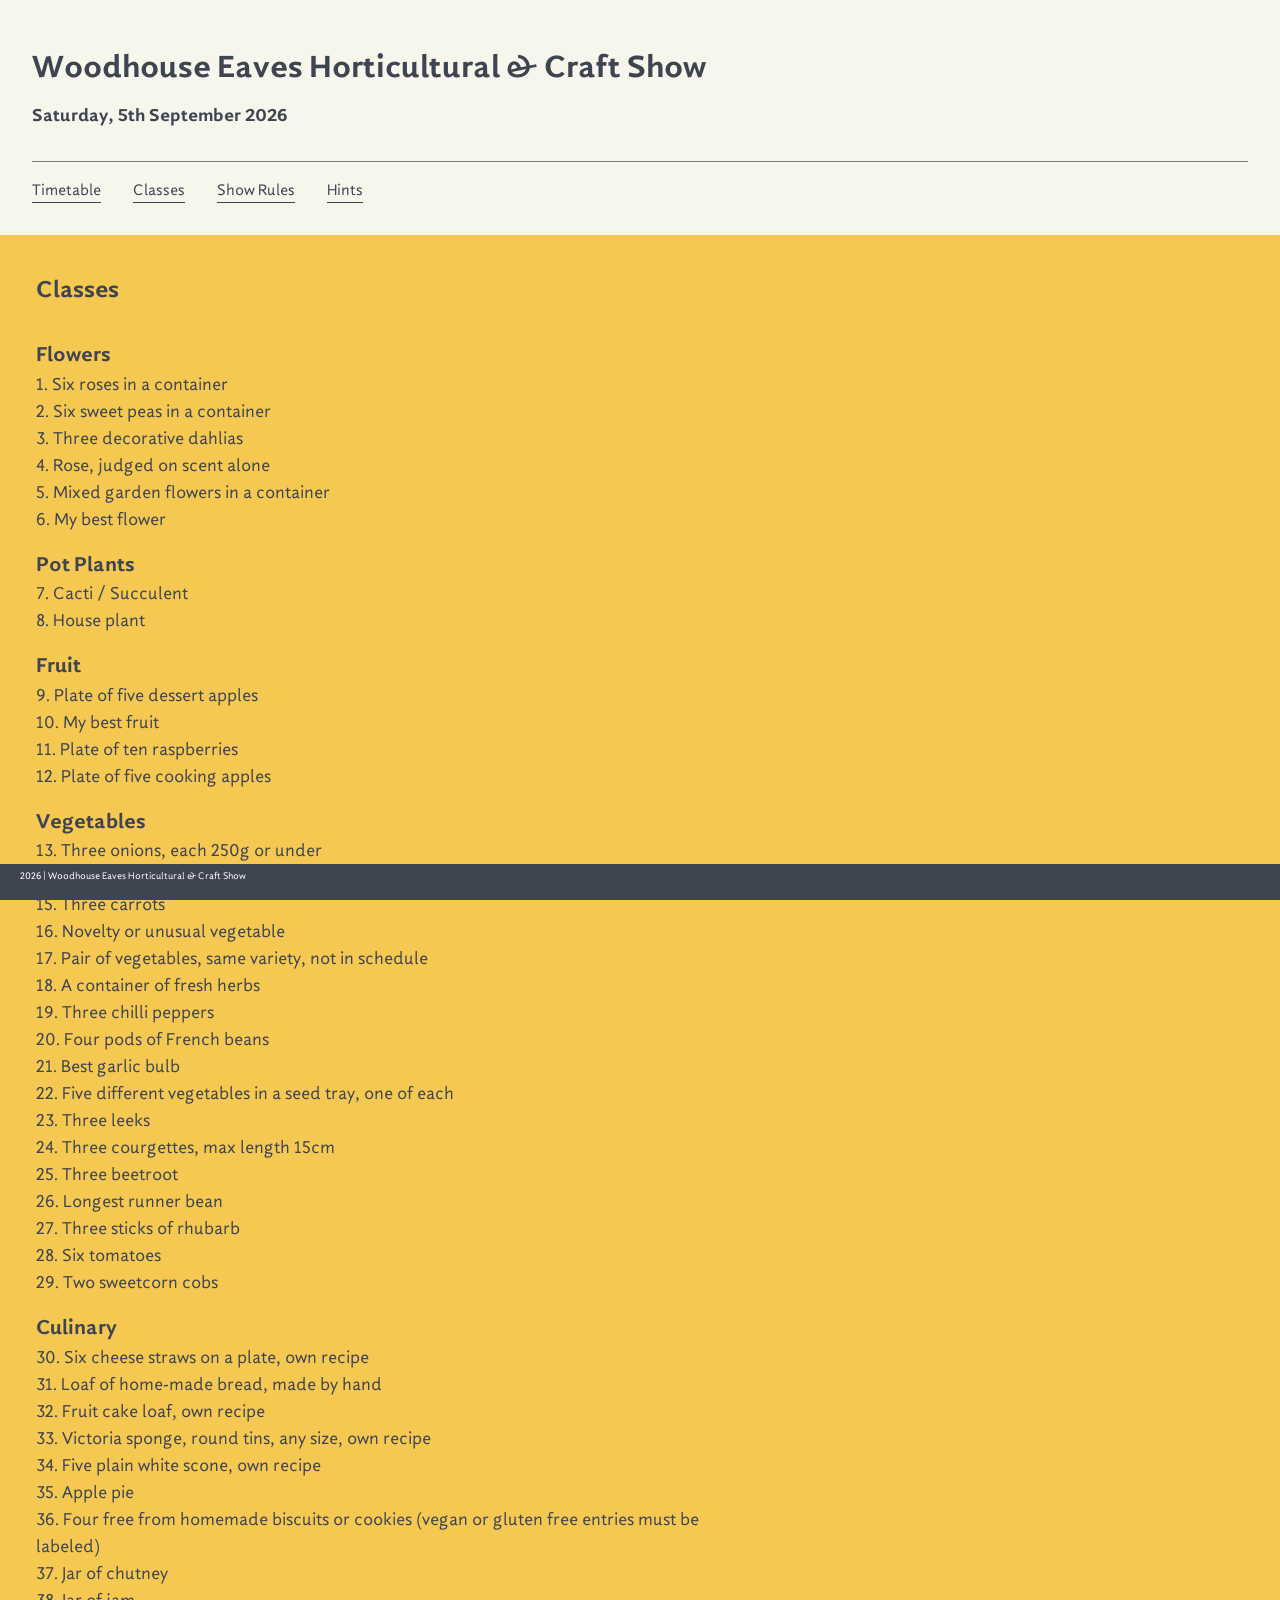
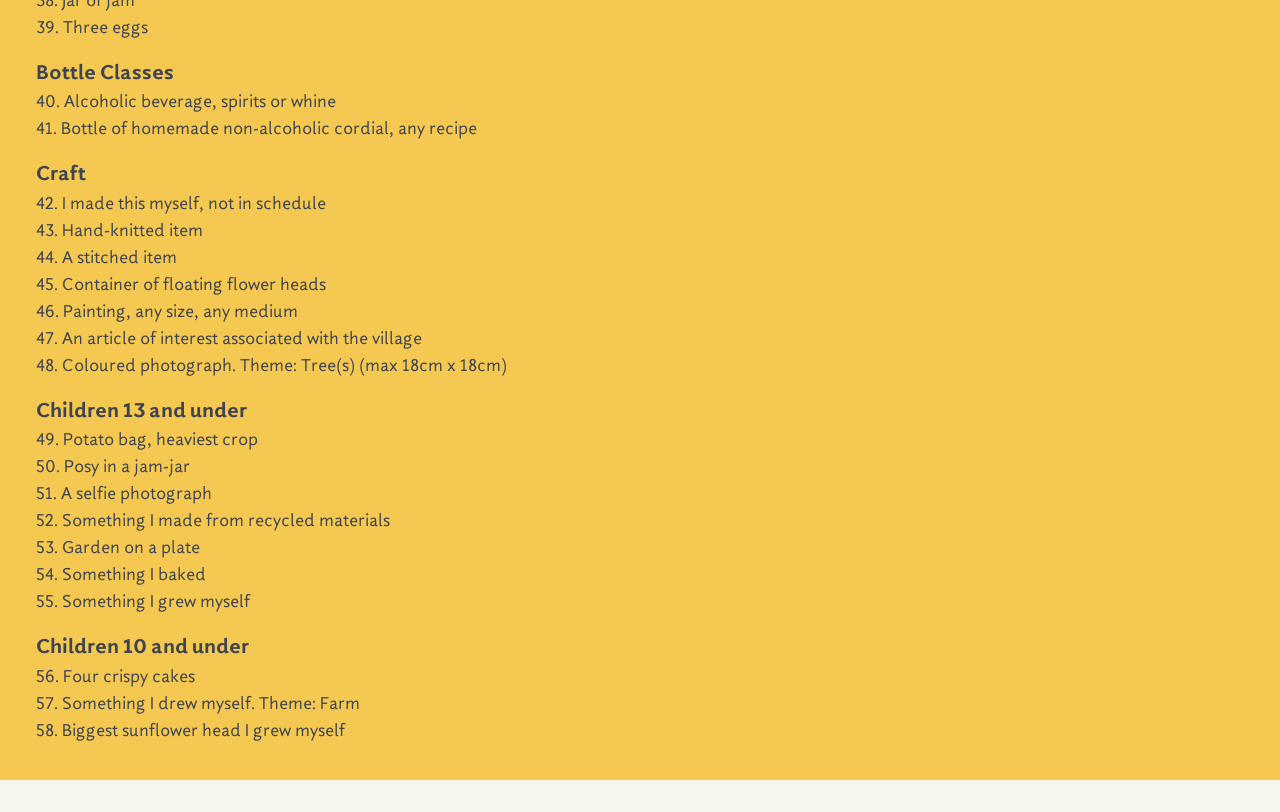
==== classes.html @ 9db7492a "Initial commit" ====
<!DOCTYPE html>
<html class="no-js">
<head>

	<meta charset="UTF-8" />
	<meta name="viewport" content="width=device-width, initial-scale=1.0">
    
    <title>Woodhouse Eaves Horticultural & Craft Show</title>    
    <link rel="stylesheet" href="css/screen.css?v=0.12" />        
</head>

<body>

<header>
    <h1><a href="index.html">Woodhouse Eaves Horticultural & Craft Show</a></h1>
    <p><strong>Saturday, 5th September 2026</strong></p>
    <hr>
	<nav>
		<ul>
            <li><a href="index.html">Timetable</a></li>
            <li><a href="classes.html">Classes</a></li>
            <li><a href="showrules.html">Show Rules</a></li>
            <li><a href="hints.html">Hints</a></li>
		</ul>
    </nav>
</header>

<section id="classes">
	<h2>Classes</h2>
    <h3>Flowers</h3>
    <ol class="start">
        <li>Six roses in a container</li>
        <li>Six sweet peas in a container</li>
        <li>Three decorative dahlias</li>
        <li>Rose, judged on scent alone</li>
        <li>Mixed garden flowers in a container</li>
        <li>My best flower</li>
    </ol>
    <h3>Pot Plants</h3>
    <ol class="continue">
        <li>Cacti / Succulent</li>
        <li>House plant</li>
    </ol>
    <h3>Fruit</h3>
    <ol class="continue">
        <li>Plate of five dessert apples</li>
        <li>My best fruit</li>
        <li>Plate of ten raspberries</li>
        <li>Plate of five cooking apples</li>
    </ol>
    <h3>Vegetables</h3>
    <ol class="continue">
        <li>Three onions, each 250g or under</li>
        <li>Four white potatoes of the same variety</li>
        <li>Three carrots</li>
        <li>Novelty or unusual vegetable</li>
        <li>Pair of vegetables, same variety, not in schedule</li>
        <li>A container of fresh herbs</li>
        <li>Three chilli peppers</li>
        <li>Four pods of French beans</li>
        <li>Best garlic bulb</li>
        <li>Five different vegetables in a seed tray, one of each</li>
        <li>Three leeks</li>
        <li>Three courgettes, max length 15cm</li>
        <li>Three beetroot</li>
        <li>Longest runner bean</li>
        <li>Three sticks of rhubarb</li>
        <li>Six tomatoes </li>
        <li>Two sweetcorn cobs</li>
    </ol>
    <h3>Culinary</h3>
    <ol class="continue">
        <li>Six cheese straws on a plate, own recipe</li>
        <li>Loaf of home-made bread, made by hand</li>
        <li>Fruit cake loaf, own recipe</li>
        <li>Victoria sponge, round tins, any size, own recipe</li>
        <li>Five plain white scone, own recipe</li>
        <li>Apple pie</li>
        <li>Four free from homemade biscuits or cookies (vegan or gluten free entries must be labeled)</li>
        <li>Jar of chutney</li>
        <li>Jar of jam</li>
        <li>Three eggs</li>
    </ol>
    <h3>Bottle Classes</h3>
    <ol class="continue">
        <li>Alcoholic beverage, spirits or whine</li>
        <li>Bottle of homemade non-alcoholic cordial, any recipe</li>
    </ol>
    <h3>Craft</h3>
    <ol class="continue">
        <li>I made this myself, not in schedule</li>
        <li>Hand-knitted item</li>
        <li>A stitched item</li>
        <li>Container of floating flower heads</li>
        <li>Painting, any size, any medium</li>
        <li>An article of interest associated with the village</li>
        <li>Coloured photograph. Theme: Tree(s) (max 18cm x 18cm)</li>
    </ol>
    <h3>Children 13 and under</h3>
    <ol class="continue">
        <li>Potato bag, heaviest crop</li>
        <li>Posy in a jam-jar</li>
        <li>A selfie photograph</li>
        <li>Something I made from recycled materials</li>
        <li>Garden on a plate</li>
        <li>Something I baked</li>
        <li>Something I grew myself</li>
    </ol>
    <h3>Children 10 and under</h3>
    <ol class="continue">
        <li>Four crispy cakes</li>
        <li>Something I drew myself. Theme: Farm</li>
        <li>Biggest sunflower head I grew myself</li>
    </ol>
</section>

<footer>
   	<p>2026 | Woodhouse Eaves Horticultural & Craft Show</p>
</footer>

</body>
</html>
---- css/screen.css ----
/*
Description: Show rules and information for the Woodhouse Eaves Horticultural & Craft Show
Author: Joke De Winter 
Author URI: https://www.jokedewinter.co.uk
Date: February 23, 2026
Type: screen.css
*/

@font-face {
  font-family: 'Ceruza';
  font-style: normal;
  font-weight: 400;
  src: local(''),
       url('../fonts/Ceruza-Micro-001-Regular.woff') format('woff'); 
}

@font-face {
  font-family: 'Ceruza';
  font-style: normal;
  font-weight: 700;
  src: local(''),
       url('../fonts/Ceruza-Micro-001-Bold.woff') format('woff'); 
}



:root {
    --base: 32px;
    
    --font-body: 'Ceruza', sans-serif;
    
    --col-text: #3f4451;
	--col-text-light: #9f9f9f;
	--col-text-reverse: #fff;
    
	--col-page: #f7f6ec;
    --col-border: #777;

    --col-yellow: #f5c951; 

}

/**
 * -------------------------------------------------------- 
 * Reset
 * -------------------------------------------------------- */

* { margin: 0; padding: 0; }

*, *:before, *:after { box-sizing: border-box; }
article, aside, details, figcaption, figure, footer, header, hgroup, menu, nav, section { display: block; }
nav ul li { list-style: none; }
nav ul li::before { content: "\200B"; }
@media screen and ( max-width: 37.49em ) { nav ul li  { margin-left: 0; } }


/**
 * -------------------------------------------------------- 
 * Global site settings
 * -------------------------------------------------------- */

html { font-size: 62.5%; }

body {
    margin: 0 auto;
    font-family: var(--font-body);
    font-size: 1.8rem;
    line-height: 1.5;
    overflow-x: hidden;
	
	background-color: var(--col-page);
	color: var(--col-text);
}

body > * { padding: 2em; }


/**
 * -------------------------------------------------------- 
 * Typography
 * -------------------------------------------------------- */

h1 {
	font-size: 3.2rem; 
    line-height: 1.2;
	padding: calc(var(--base) /2) 0; 
}

h2 {
	font-size: 2.4rem; 
	padding: 0 0 calc(var(--base) /2) 0; 
}

h3 {
    font-size: 2.1rem;
    margin-top: calc(var(--base) /2);
}

h4 {
    text-transform: uppercase;
    margin-top: calc(var(--base) /2);
}

p { padding: 0 0 calc(var(--base) /2) 0; }

hr {
    border: none;
    background-color: var(--col-border);
    height: 1px;
    margin: calc(var(--base) / 2) 0;
}

table { margin-bottom: var(--base); }
th, td { padding: 0 10px; }

#classes ol.start { counter-reset: classes; }
#classes li:before { content: counter(classes) ". "; }
#classes li { 
    counter-increment: classes;
    list-style-type: none;
}


section > ul,
article > ul { margin-left: var(--base); }

section > ul li,
article > ul li { padding-bottom: calc(var(--base) / 3); }

/**
 * -------------------------------------------------------- 
 * Links
 * -------------------------------------------------------- */

a {	
	color:inherit; 
	text-decoration:none; 
}


/**
 * -------------------------------------------------------- 
 * Header
 * -------------------------------------------------------- */

header {
	width: 100%;
	padding: var(--base); 
	background-color: var(--col-page);
}

nav ul { display: flex; }

nav ul li { 
    font-size: 1.6rem;
    margin-right: 2em; 
    border-bottom: 1px solid var(--col-text);
}

nav ul li:hover {
    color: #e78a5f;
    border-color: #e78a5f;
}


/**
 * -------------------------------------------------------- 
 * Layout
 * -------------------------------------------------------- */

section	{
	width: 100%; 
    min-height: 100vh;
    margin-bottom: var(--base);
    background-color: var(--col-yellow);
}

section nav { margin-bottom: var(--base); }

@media screen and ( min-width: 65em ) { section > * { max-width: 60%; } }


/**
 * -------------------------------------------------------- 
 * Footer
 * -------------------------------------------------------- */

footer {
	position: fixed; 
	bottom: 0; 
	width: 100%; 
	margin-top: 2em;
    padding: 0.5em 2em 0 2em;
	font-size: 1rem; 
	background-color: var(--col-text); 
	color: var(--col-text-reverse); 
}
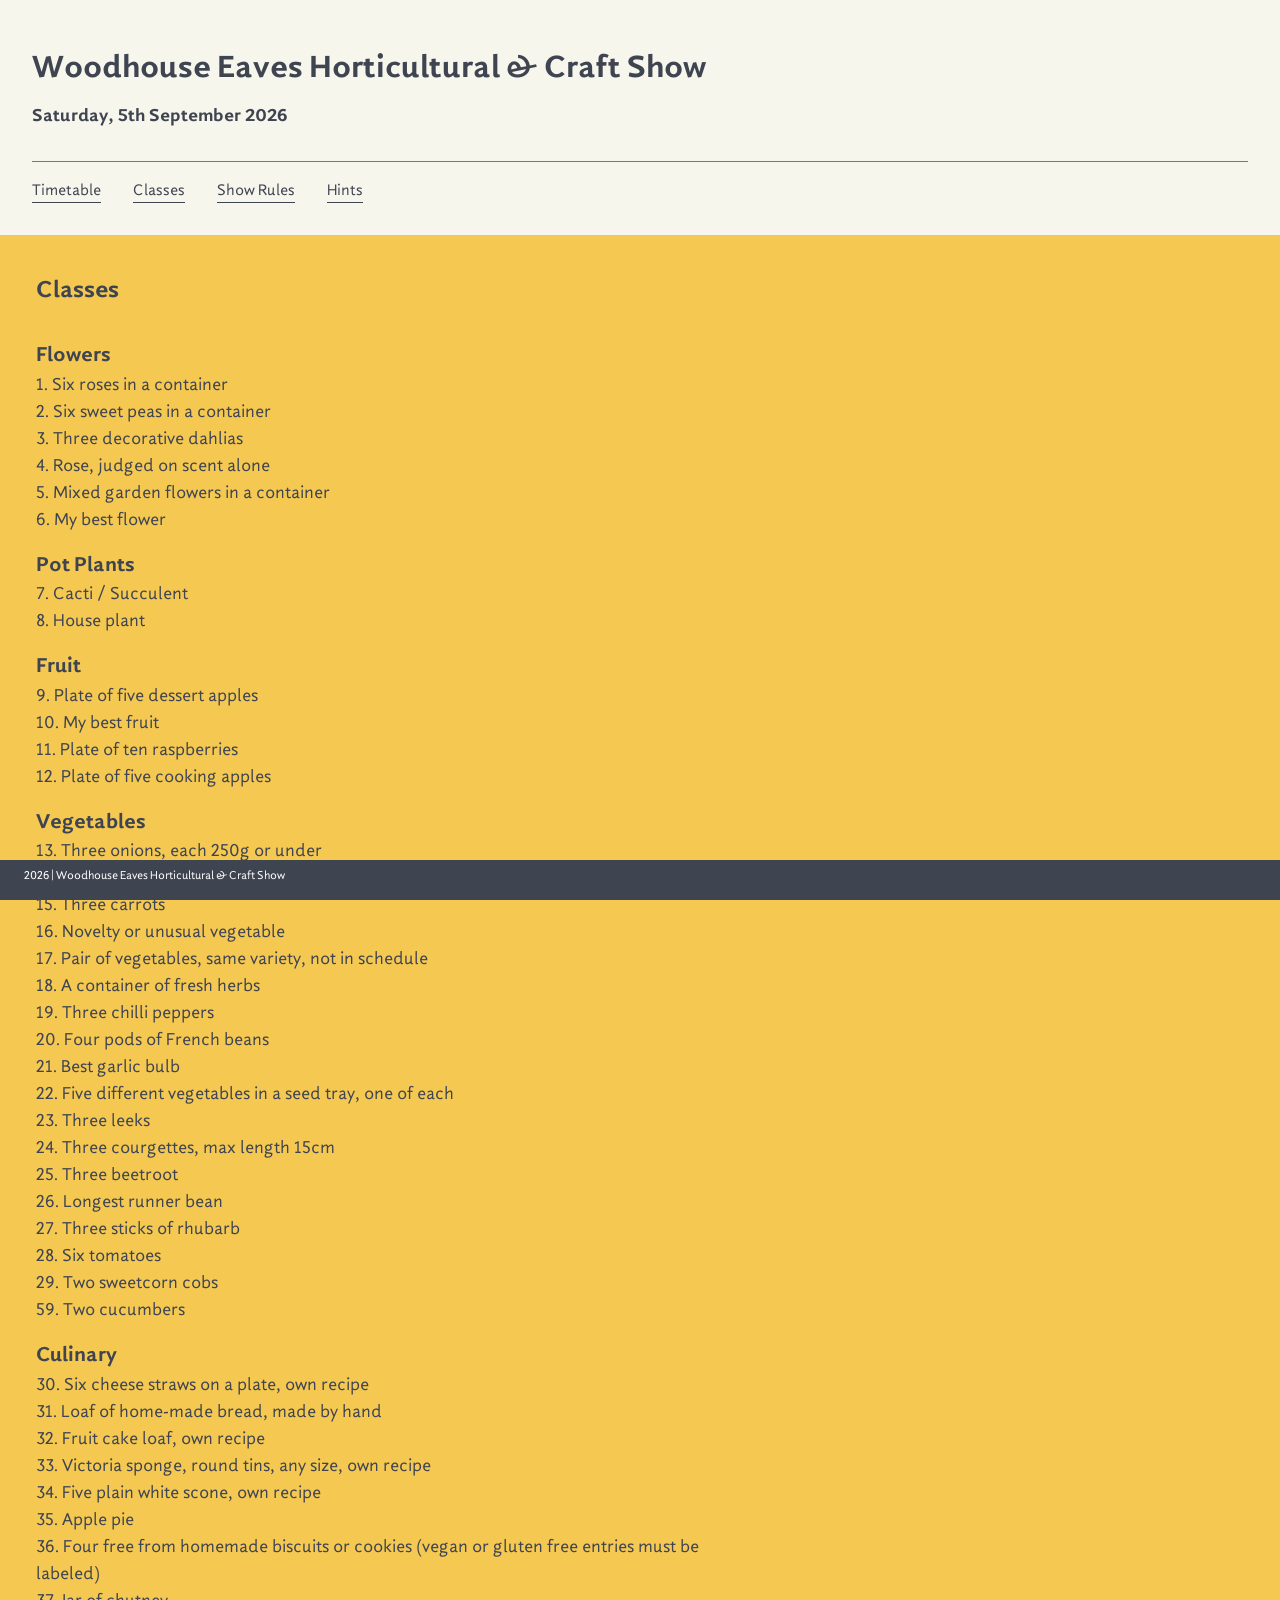
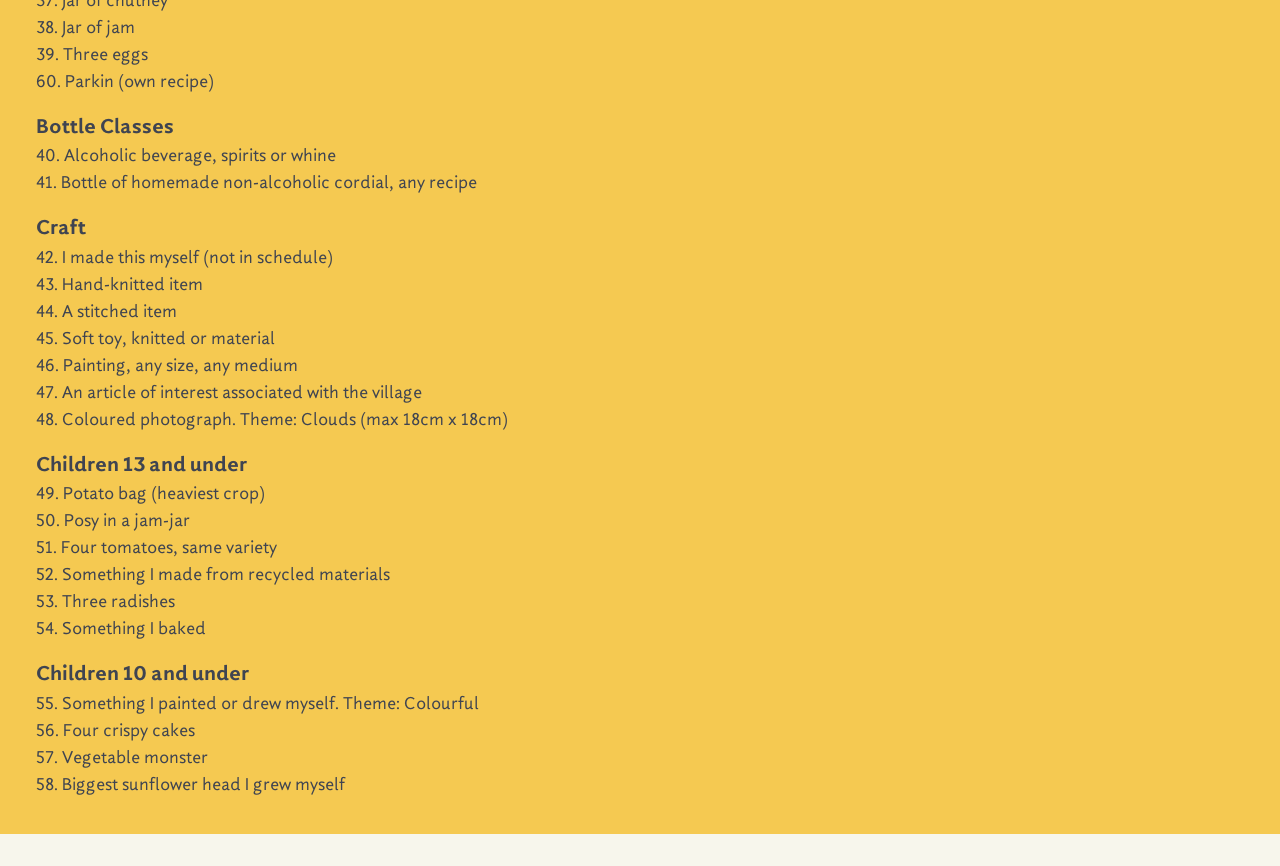
==== commit 52d4c40c: "Updating classes, hints and download form" ====
--- a/classes.html
+++ b/classes.html
@@ -6,7 +6,7 @@
 	<meta name="viewport" content="width=device-width, initial-scale=1.0">
     
     <title>Woodhouse Eaves Horticultural & Craft Show</title>    
-    <link rel="stylesheet" href="css/screen.css?v=0.12" />        
+    <link rel="stylesheet" href="css/screen.css?v=0.14" />        
 </head>
 
 <body>
@@ -24,6 +24,8 @@
 		</ul>
     </nav>
 </header>
+
+<!-- Counter resets need to be one less then the target class number -->
 
 <section id="classes">
 	<h2>Classes</h2>
@@ -67,9 +69,10 @@
         <li>Three sticks of rhubarb</li>
         <li>Six tomatoes </li>
         <li>Two sweetcorn cobs</li>
+        <li style="counter-reset: classes 58;">Two cucumbers</li><!-- Reset to class 59 -->
     </ol>
     <h3>Culinary</h3>
-    <ol class="continue">
+    <ol class="continue" style="counter-reset: classes 29;">
         <li>Six cheese straws on a plate, own recipe</li>
         <li>Loaf of home-made bread, made by hand</li>
         <li>Fruit cake loaf, own recipe</li>
@@ -80,36 +83,37 @@
         <li>Jar of chutney</li>
         <li>Jar of jam</li>
         <li>Three eggs</li>
+        <li style="counter-reset: classes 59;">Parkin (own recipe)</li><!-- Reset to class 60 -->
     </ol>
     <h3>Bottle Classes</h3>
-    <ol class="continue">
+    <ol class="continue" style="counter-reset: classes 39;">
         <li>Alcoholic beverage, spirits or whine</li>
         <li>Bottle of homemade non-alcoholic cordial, any recipe</li>
     </ol>
     <h3>Craft</h3>
-    <ol class="continue">
-        <li>I made this myself, not in schedule</li>
+    <ol class="continue" style="counter-reset: classes 41;">
+        <li>I made this myself (not in schedule)</li>
         <li>Hand-knitted item</li>
         <li>A stitched item</li>
-        <li>Container of floating flower heads</li>
+        <li>Soft toy, knitted or material</li>
         <li>Painting, any size, any medium</li>
         <li>An article of interest associated with the village</li>
-        <li>Coloured photograph. Theme: Tree(s) (max 18cm x 18cm)</li>
+        <li>Coloured photograph. Theme: Clouds (max 18cm x 18cm)</li>
     </ol>
     <h3>Children 13 and under</h3>
-    <ol class="continue">
-        <li>Potato bag, heaviest crop</li>
+    <ol class="continue" style="counter-reset: classes 48;">
+        <li>Potato bag (heaviest crop)</li>
         <li>Posy in a jam-jar</li>
-        <li>A selfie photograph</li>
+        <li>Four tomatoes, same variety</li>
         <li>Something I made from recycled materials</li>
-        <li>Garden on a plate</li>
+        <li>Three radishes</li>
         <li>Something I baked</li>
-        <li>Something I grew myself</li>
     </ol>
     <h3>Children 10 and under</h3>
-    <ol class="continue">
+    <ol class="continue" style="counter-reset: classes 54;">
+        <li>Something I painted or drew myself. Theme: Colourful</li>
         <li>Four crispy cakes</li>
-        <li>Something I drew myself. Theme: Farm</li>
+        <li>Vegetable monster</li>
         <li>Biggest sunflower head I grew myself</li>
     </ol>
 </section>
--- a/css/screen.css
+++ b/css/screen.css
@@ -125,7 +125,7 @@
 article > ul { margin-left: var(--base); }
 
 section > ul li,
-article > ul li { padding-bottom: calc(var(--base) / 3); }
+article > ul li { padding-bottom: calc(var(--base) / 5); }
 
 /**
  * -------------------------------------------------------- 
@@ -137,6 +137,10 @@
 	text-decoration:none; 
 }
 
+p a {
+    font-weight: bold;
+    border-bottom: 1px solid var(--col-text);
+}
 
 /**
  * -------------------------------------------------------- 
@@ -191,7 +195,7 @@
 	width: 100%; 
 	margin-top: 2em;
     padding: 0.5em 2em 0 2em;
-	font-size: 1rem; 
+	font-size: 1.2rem; 
 	background-color: var(--col-text); 
 	color: var(--col-text-reverse); 
 }
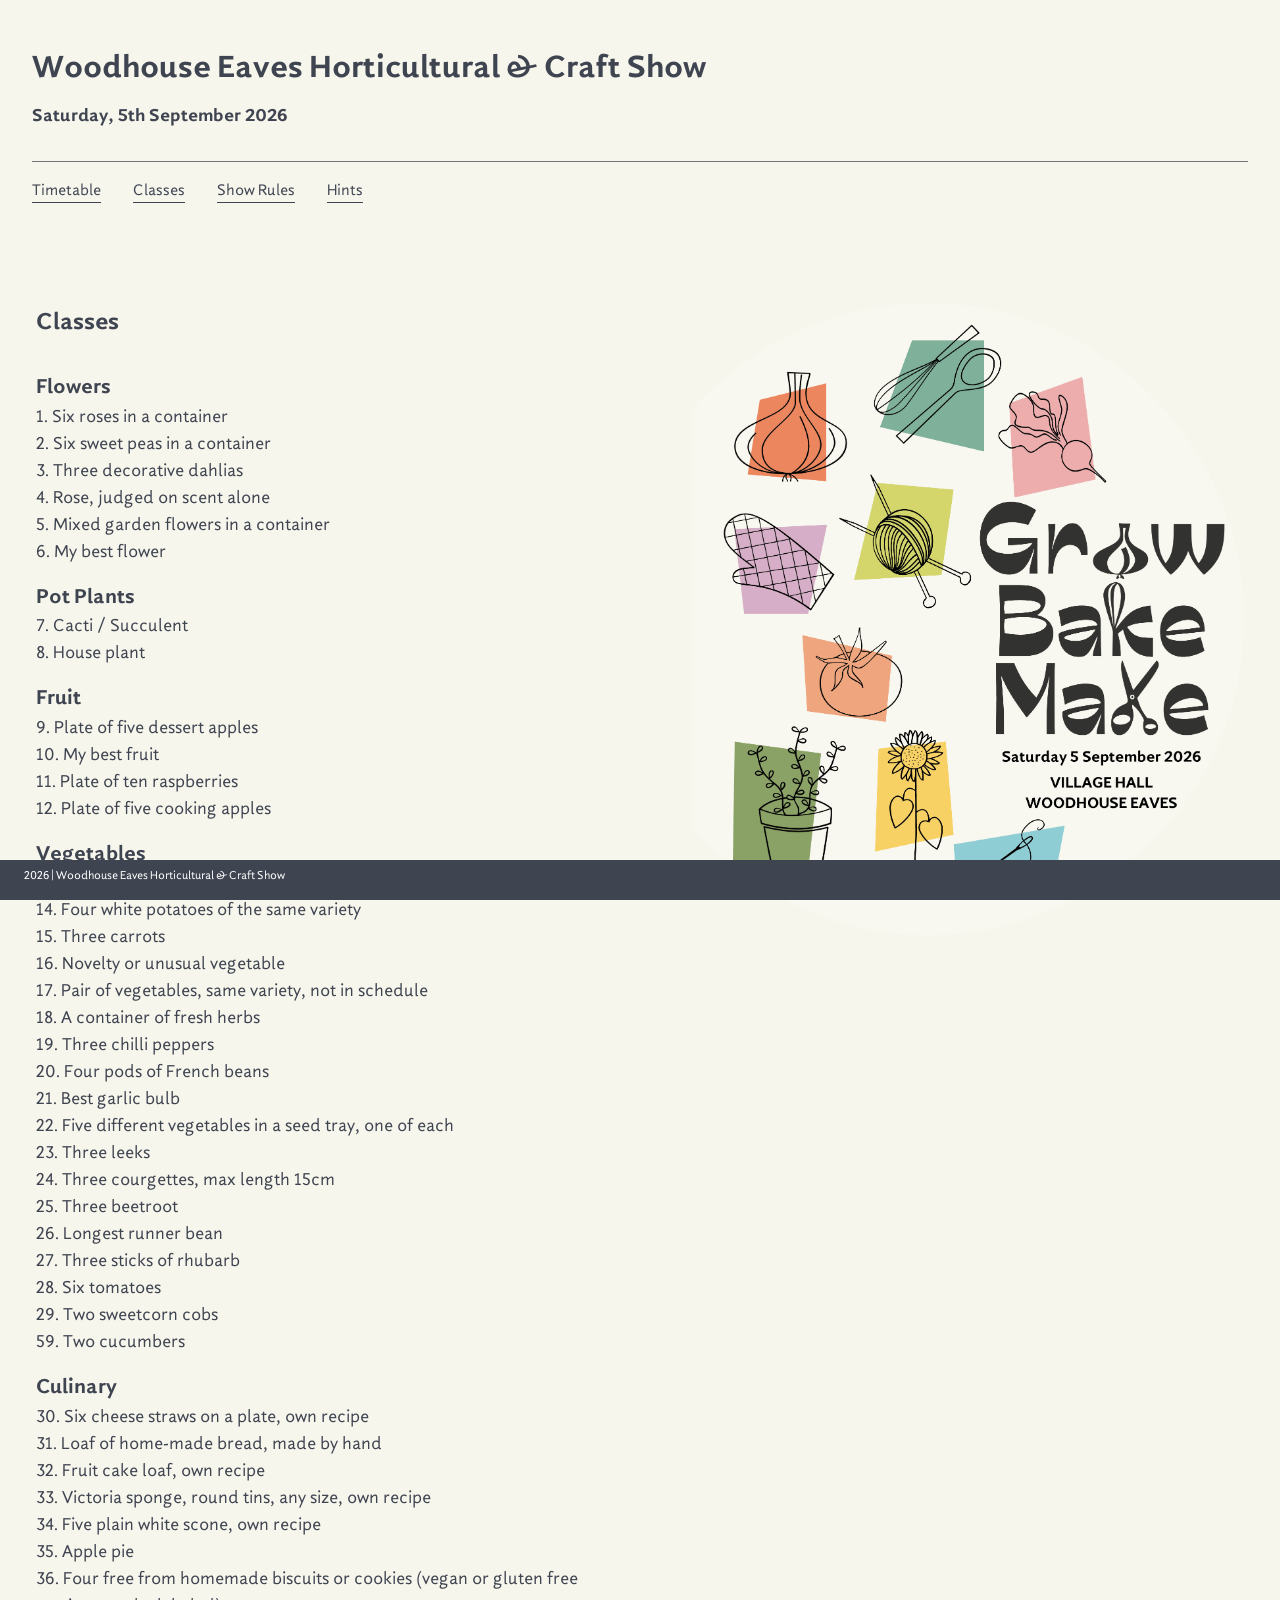
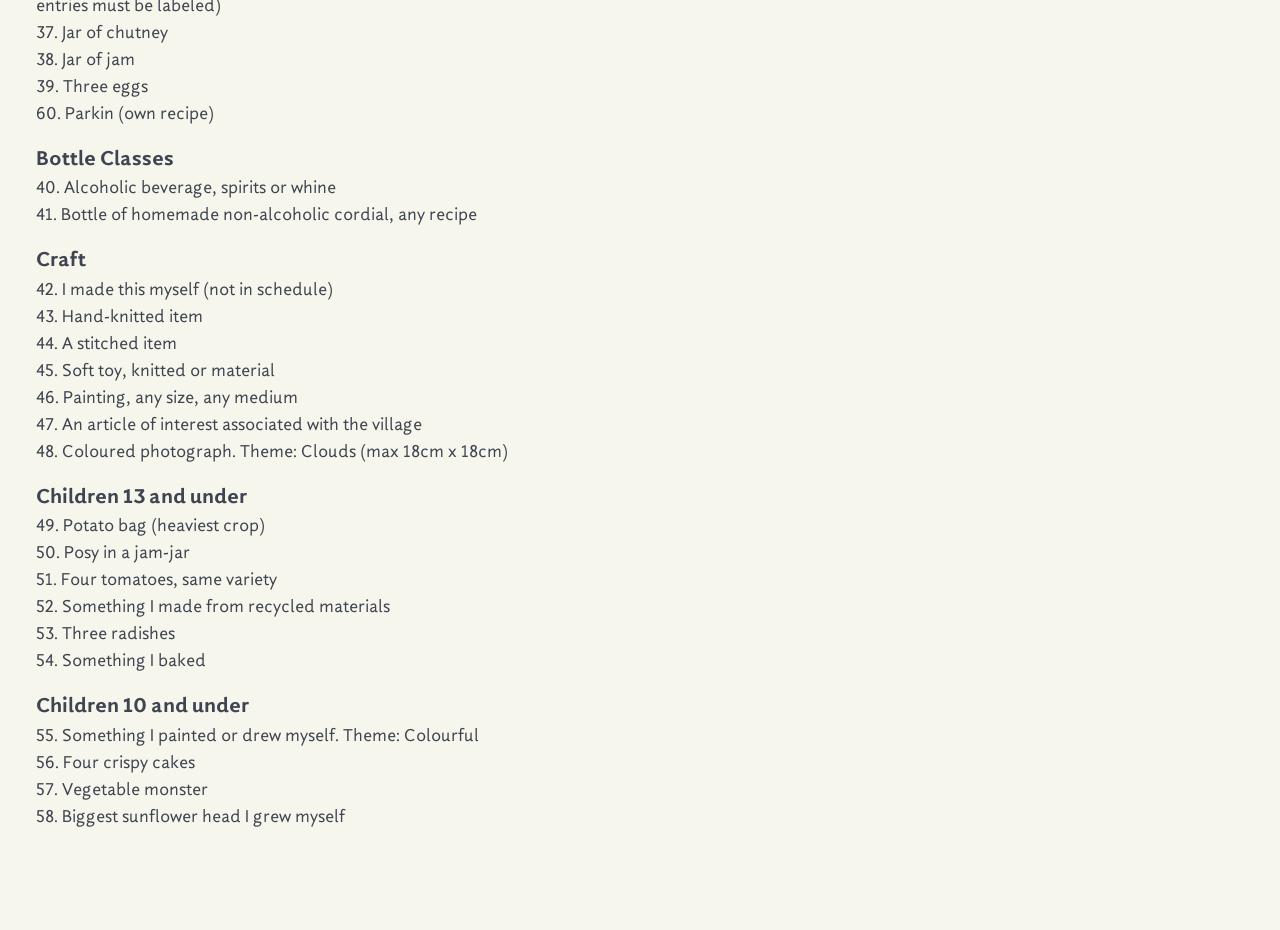
==== commit 15f96f93: "Adding a picture." ====
--- a/classes.html
+++ b/classes.html
@@ -6,7 +6,7 @@
 	<meta name="viewport" content="width=device-width, initial-scale=1.0">
     
     <title>Woodhouse Eaves Horticultural & Craft Show</title>    
-    <link rel="stylesheet" href="css/screen.css?v=0.14" />        
+    <link rel="stylesheet" href="css/screen.css?v=0.15" />        
 </head>
 
 <body>
@@ -118,6 +118,10 @@
     </ol>
 </section>
 
+<figure class="poster">
+    <img src="images/WEHS26-Poster.png" alt="Event poster">
+</figure>
+
 <footer>
    	<p>2026 | Woodhouse Eaves Horticultural & Craft Show</p>
 </footer>
--- a/css/screen.css
+++ b/css/screen.css
@@ -153,36 +153,80 @@
 	background-color: var(--col-page);
 }
 
-nav ul { display: flex; }
-
-nav ul li { 
-    font-size: 1.6rem;
-    margin-right: 2em; 
-    border-bottom: 1px solid var(--col-text);
-}
-
-nav ul li:hover {
-    color: #e78a5f;
-    border-color: #e78a5f;
-}
-
+nav ul li { font-size: 1.6rem; }
+
+@media screen and ( max-width: 64.99em ) {
+
+    nav ul li {
+        border-bottom: 1px dashed var(--col-border);
+        line-height: 2;
+        padding-left: calc(var(--base) / 4);
+    }
+
+}
+
+
+@media screen and ( min-width: 65em ) {
+    
+    nav ul { display: flex; }
+    
+    nav ul li { 
+        margin-right: 2em; 
+        border-bottom: 1px solid var(--col-text);
+    }
+    
+    nav ul li:hover {
+        color: #e78a5f;
+        border-color: #e78a5f;
+    }
+}
 
 /**
  * -------------------------------------------------------- 
  * Layout
  * -------------------------------------------------------- */
 
+body {
+    display: grid;
+    grid-template-columns: 1fr 1fr;
+    grid-template-areas:
+        "header header"
+        "section figure"
+        "footer footer";
+    grid-gap: var(--base);
+}
+
+@media screen and ( max-width: 47.99em ) { 
+    body {
+        grid-template-columns: 1fr;
+        grid-template-areas:
+            "header"
+            "section"
+            "figure"
+            "footer";
+    }
+}
+
+header { grid-area: header; }
+section { grid-area: section; }
+figure { grid-area: figure; }
+footer { grid-area: footer; }
+
 section	{
-	width: 100%; 
+	/*width: 100%; */
     min-height: 100vh;
     margin-bottom: var(--base);
-    background-color: var(--col-yellow);
+    /*background-color: var(--col-yellow);*/
 }
 
 section nav { margin-bottom: var(--base); }
 
-@media screen and ( min-width: 65em ) { section > * { max-width: 60%; } }
-
+/*@media screen and ( min-width: 65em ) { section > * { max-width: 60%; } }*/
+
+figure img {
+    max-width: 100%;
+    width: fit-content;    
+}
 
 /**
  * -------------------------------------------------------- 
